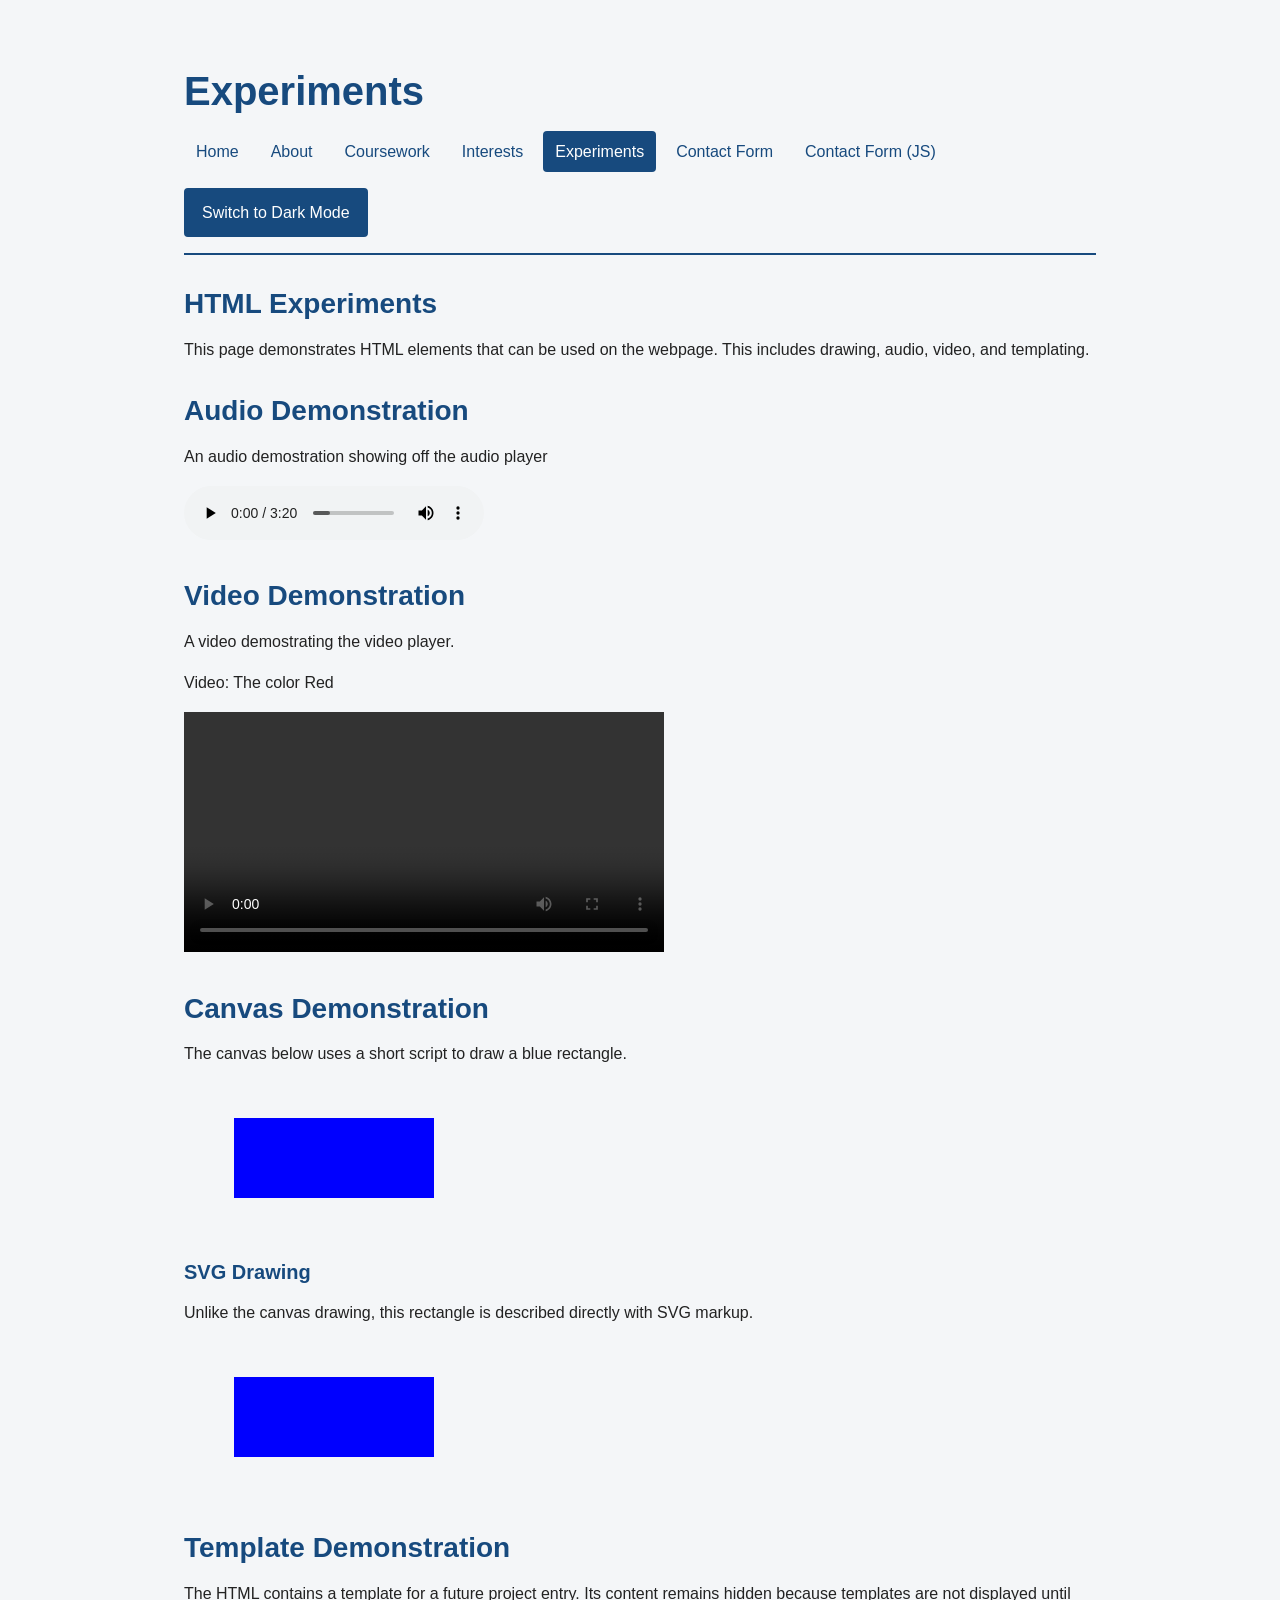
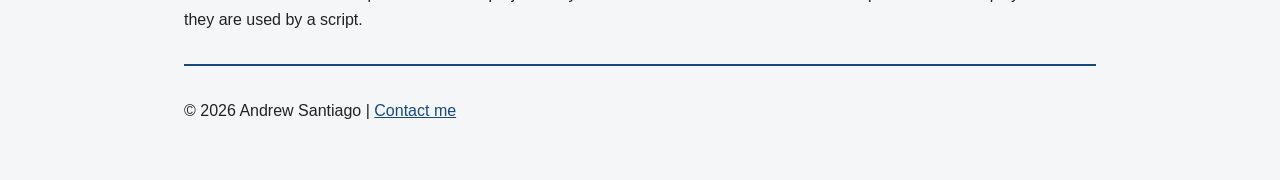
==== experiments.html @ f17ce15e "HW 5 File Set Up" ====
<!DOCTYPE html>
<html lang="en">
<head>
    <meta charset="UTF-8">
    <meta name="viewport" content="width=device-width, initial-scale=1.0">
    <meta name="description"
          content="HTML audio, video, canvas, and template demonstrations.">
    <title>HTML Experiments</title>
    <link rel="stylesheet" href="styles.css">
    <script src="theme.js" defer></script>
</head>
<body>
    <header>
        <h1>Experiments</h1>

        <nav aria-label="Main navigation">
            <a href="index.html" >Home</a>
            <a href="about.html" >About</a>
            <a href="work.html" >Coursework</a>
            <a href="interests.html" >Interests</a>
            <a href="experiments.html" aria-current="page">Experiments</a>
           <!-- <a href="contact.html">Contact</a> -->
            <a href="form-no-js.html">Contact Form</a>
            <a href="form-with-js.html">Contact Form (JS)</a>
        </nav>

        <button type="button" id="theme-toggle" hidden>
            Switch to Dark Mode
        </button>

    </header>

    <main>
        <section>
            <h2>HTML Experiments</h2>
            <p>
                This page demonstrates HTML elements that can be used on the webpage.
                This includes drawing, audio, video, and templating.

            </p>
        </section>

        <section>
            <h2>Audio Demonstration</h2>
            <p>An audio demostration showing off the audio player</p>

            <audio controls>
                <source src="media/Angel%20with%20a%20Shotgun.mp3" type="audio/mpeg">
                Your browser does not support the audio player.
                <a href="media/introduction.mp3">Download the recording</a>.
            </audio>
        </section>

        <section>
            <h2>Video Demonstration</h2>
            <p>A video demostrating the video player.</p>
            <p>Video: The color Red</p>

            <video controls width="480">
                <source src="media/Video%20Demo.mp4" type="video/mp4">
                <track src="media/portfolio-tour.vtt"
                       kind="captions"
                       srclang="en"
                       label="English"
                       default>
                Your browser does not support the video player.
                <a href="media/Video Demo.mp4">Download the video</a>.
            </video>
        </section>

        <section>
            <h2>Canvas Demonstration</h2>
            <p>
                The canvas below uses a short script to draw
                a blue rectangle.
            </p>

            <canvas id="drawing" width="300" height="150">
                A blue rectangle drawn on a canvas.
            </canvas>

            <noscript>
                <p>Enable JavaScript to display the canvas drawing.</p>
            </noscript>

            <h3>SVG Drawing</h3>
                <p>
                    Unlike the canvas drawing, this rectangle is described
                    directly with SVG markup.
                </p>

                <svg xmlns="http://www.w3.org/2000/svg"
                    width="300"
                    height="150"
                    viewBox="0 0 300 150"
                    role="img"
                    aria-labelledby="rectangle-title">
                    <title id="rectangle-title">A blue rectangle drawn with SVG</title>
                    <rect x="50" y="35" width="200" height="80" fill="blue"></rect>
                </svg>
        </section>

        <section>
            <h2>Template Demonstration</h2>
            <p>
                The HTML contains a template for a future project entry.
                Its content remains hidden because templates are not
                displayed until they are used by a script.
            </p>

            <template id="project-template">
                <article>
                    <h3>Project Title</h3>
                    <p>A description of the project and what I learned.</p>
                </article>
            </template>
        </section>
    </main>

    <footer>
        <p>&copy; 2026 Andrew Santiago | <a href="contact.html">Contact me</a></p>
    </footer>

    <script>
        const canvas = document.getElementById("drawing");
        const context = canvas.getContext("2d");
        context.fillStyle = "blue";
        context.fillRect(50, 35, 200, 80);
    </script>

    <hello-world></hello-world>

    <script>
        customElements.define("hello-world", class extends HTMLElement {
            connectedCallback() {
                console.log("Hello World!");
         }
        });
    </script>
</body>
</html>
---- styles.css ----
:root {
    --background-color: #f4f6f8;
    --text-color: #222222;
    --accent-color: #174a7e;
    --main-font: Arial, Helvetica, sans-serif;
    --content-width: 960px;

    --control-background: #ffffff;
    --control-text: #222222;
    --control-border: #666666;
}

/* Dark Theme */
:root[data-theme="dark"] {
    --background-color: #161b22;
    --text-color: #e6edf3;
    --accent-color: #83baf2;

    --control-background: #252d38;
    --control-text: #e6edf3;
    --control-border: #a0aab8;
}


* {
  box-sizing: border-box;
}

body {
  font-family: var(--main-font);
  color: var(--text-color);
  background-color: var(--background-color);
  font-size: 1rem;
  line-height: 1.6;
  max-width: var(--content-width);
  margin: 0 auto;
  padding: 1.5rem;
}

h1 {
  font-size: 2.5rem;
}

h2 {
  font-size: 1.75rem;
}

h3 {
  font-size: 1.25rem;
}

h1,
h2,
h3 {
  color: var(--accent-color);
  line-height: 1.2;
  margin-bottom: 1rem;
}

project-card {
  display: block;
}

/* Child combinator: targets the page's direct header and footer. */
body > header,
body > footer {
  padding: 1rem 0;
}

body > header {
  border-bottom: 2px solid var(--accent-color);
  margin-bottom: 2rem;
}

body > footer {
  border-top: 2px solid var(--accent-color);
  margin-top: 2rem;
}

nav {
  display: flex;
  flex-wrap: wrap;
  gap: 0.5rem;
}

/* Descendant combinator: targets links inside navigation. */
nav a {
  padding: 0.5em 0.75em;
  border-radius: 0.25rem;
  text-decoration: none;
}

a {
  color: var(--accent-color);
}

/* Attribute selector: highlights the current page's link. */
nav a[aria-current="page"] {
  background-color: var(--accent-color);
  color: white;
}

a:hover {
  text-decoration: underline;
}

nav a:hover {
  background-color: var(--accent-color);
  color: white;
}

a:focus,
input:focus,
textarea:focus,
button:focus,
audio:focus,
video:focus {
  outline: 3px solid var(--accent-color);
  outline-offset: 3px;
}

section,
article {
  margin-bottom: 2rem;
}

p,
ul {
  margin-bottom: 1rem;
}

img,
video,
canvas,
svg {
  max-width: 100%;
  height: auto;
}

audio {
  max-width: 100%;
}

fieldset {
  min-width: 0;
  margin: 0;
  padding: 1rem;
  border: 1px solid var(--accent-color);
}

input,
textarea,
button {
  font: inherit;
}

input,
textarea {
  width: 100%;
  padding: 0.5em;
  border: 1px solid #666666;
  border-radius: 0.25rem;
}

button {
  padding: 0.6em 1em;
  background-color: var(--accent-color);
  color: white;
  border: 2px solid var(--accent-color);
  border-radius: 0.25rem;
  cursor: pointer;
}

button:hover {
  background-color: var(--text-color);
}

@media (max-width: 600px) {
  body {
    padding: 1rem;
  }

  nav {
    flex-direction: column;
  }

  h1 {
    font-size: 2rem;
  }
}


/* Contact Form */

form {
    display: flex;
    flex-direction: column;
    gap: 1rem;
    max-width: 600px;
    width: 100%;
}

.form-group {
    display: flex;
    flex-direction: column;
    gap: 0.5rem;
}

.form-group input,
.form-group textarea {
    box-sizing: border-box;
    width: 100%;
    padding: 0.75rem;
    font: inherit;
    border: 2px solid #666;
    border-radius: 5px;
}

.form-group input:focus-visible,
.form-group textarea:focus-visible,
form button:focus-visible {
    outline: 3px solid #2563eb;
    outline-offset: 2px;
}

form button {
    padding: 0.75rem;
    font: inherit;
    cursor: pointer;
}


/* Form Validation */

/* Indicate required fields */
.form-group input:required,
.form-group textarea:required {
    border-width: 2px;
}

/* Invalid fields after user interaction */
.form-group input:user-invalid,
.form-group textarea:user-invalid {
    border-color: #c62828;
    background-color: #fff0f0;
}

/* Valid fields after user interaction */
.form-group input:user-valid,
.form-group textarea:user-valid {
    border-color: #2e7d32;
    background-color: #f0fff0;
}

/* Keep keyboard focus visible */
.form-group input:focus-visible,
.form-group textarea:focus-visible {
    outline: 3px solid #2563eb;
    outline-offset: 2px;
}


/* JavaScript Form Validation */

.field-error {
    color: #b42318;
    font-weight: bold;
}

#form-error-summary {
    border: 2px solid #b42318;
    background-color: #fff0f0;
    color: #822018;
    padding: 1rem;
    border-radius: 5px;
}

#form-error-summary h3 {
    color: #822018;
}

/* Character Counter */

#comments-info {
    font-weight: bold;
    margin-top: 0.5rem;
}

#comments-info.length-warning {
    color: #8a3600;
    background-color: #fff2d5;
    padding: 0.5rem;
    border-left: 4px solid #c26800;
}

/* Theme Colors for Form Controls */
input,
textarea {
    background-color: var(--control-background);
    color: var(--control-text);
    border-color: var(--control-border);
}


/* Theme Toggle Button */

#theme-toggle {
    margin-top: 1rem;
    padding: 0.6rem 1rem;
}

/* Dark theme button contrast */
:root[data-theme="dark"] button {
    color: #161b22;
}

:root[data-theme="dark"] button:hover {
    background-color: #b8d9fa;
    color: #161b22;
}

/* Dark theme validation colors */
:root[data-theme="dark"] .form-group :user-invalid {
    background-color: #42252a;
    color: #e6edf3;
    border-color: #ff8989;
}

:root[data-theme="dark"] .form-group :user-valid {
    background-color: #203b2d;
    color: #e6edf3;
    border-color: #85d0a0;
}

:root[data-theme="dark"] .field-error {
    color: #ffb4a8;
}

:root[data-theme="dark"] #form-error-summary {
    background-color: #42252a;
    color: #ffe1dc;
    border-color: #ff8989;
}

:root[data-theme="dark"] #form-error-summary h3 {
    color: #ffe1dc;
}
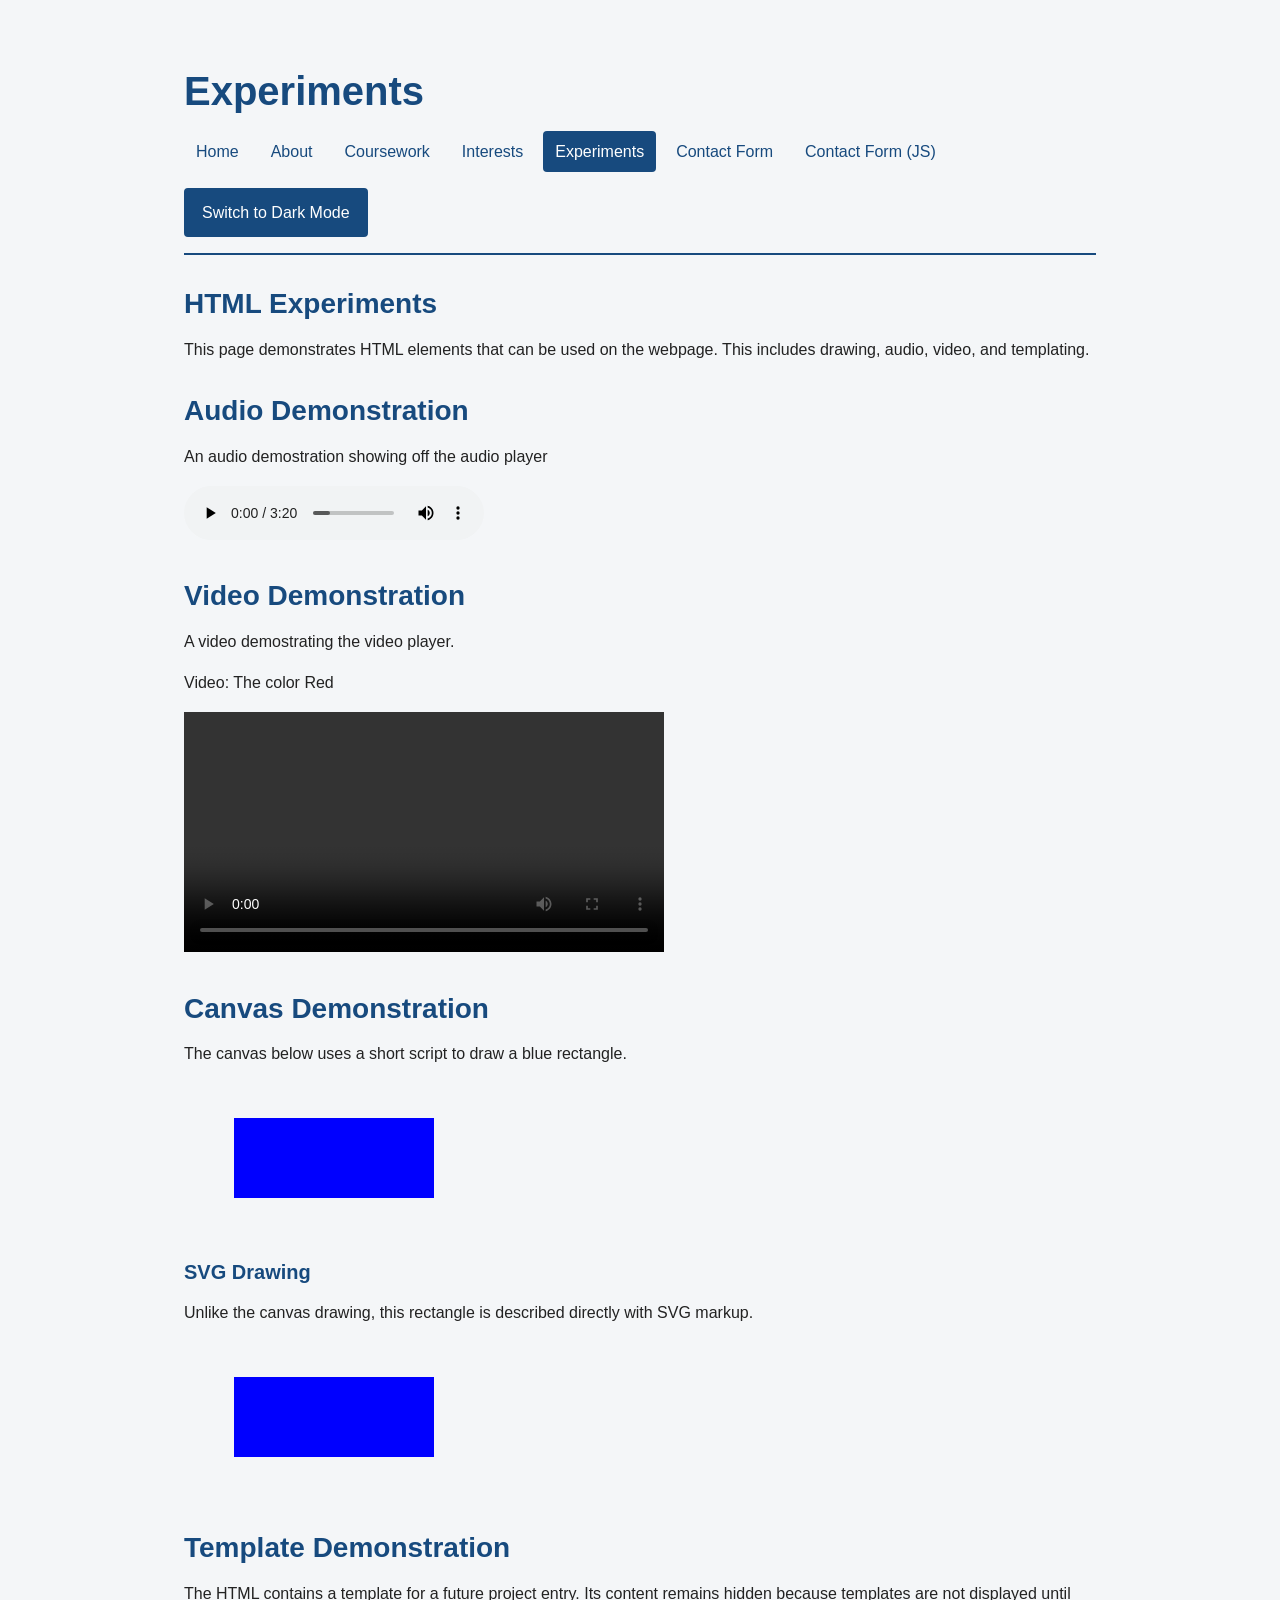
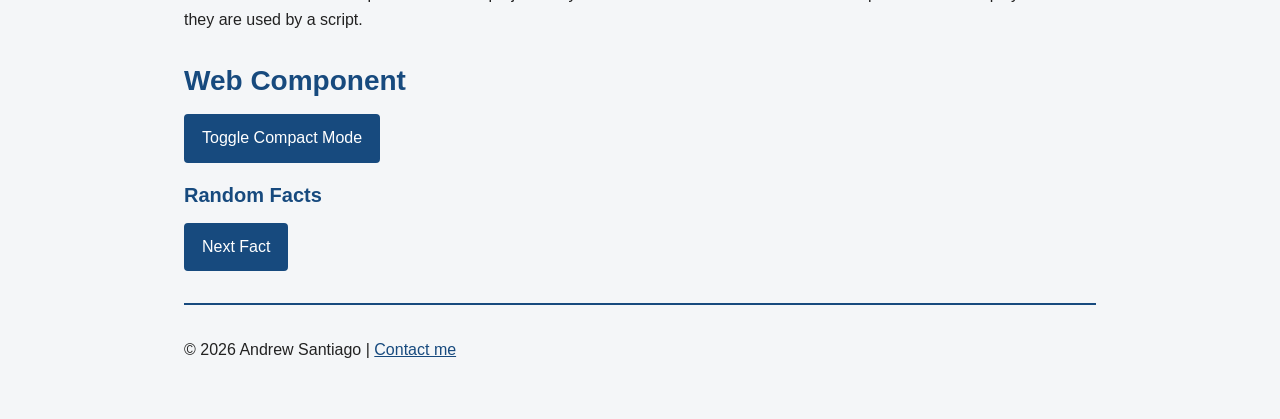
==== commit ff8e485e: "Updated for Steps 1-2.2" ====
--- a/experiments.html
+++ b/experiments.html
@@ -8,6 +8,7 @@
     <title>HTML Experiments</title>
     <link rel="stylesheet" href="styles.css">
     <script src="theme.js" defer></script>
+    <script src="fact-panel.js" defer></script>
 </head>
 <body>
     <header>
@@ -38,6 +39,7 @@
                 This includes drawing, audio, video, and templating.
 
             </p>
+            
         </section>
 
         <section>
@@ -115,7 +117,16 @@
                 </article>
             </template>
         </section>
-    </main>
+
+        <section>
+            <h2>Web Component</h2>
+                <button type="button" id="toggle-mode">
+                    Toggle Compact Mode
+                        </button>
+
+            <fact-panel></fact-panel>
+        </section>
+        </main>
 
     <footer>
         <p>&copy; 2026 Andrew Santiago | <a href="contact.html">Contact me</a></p>
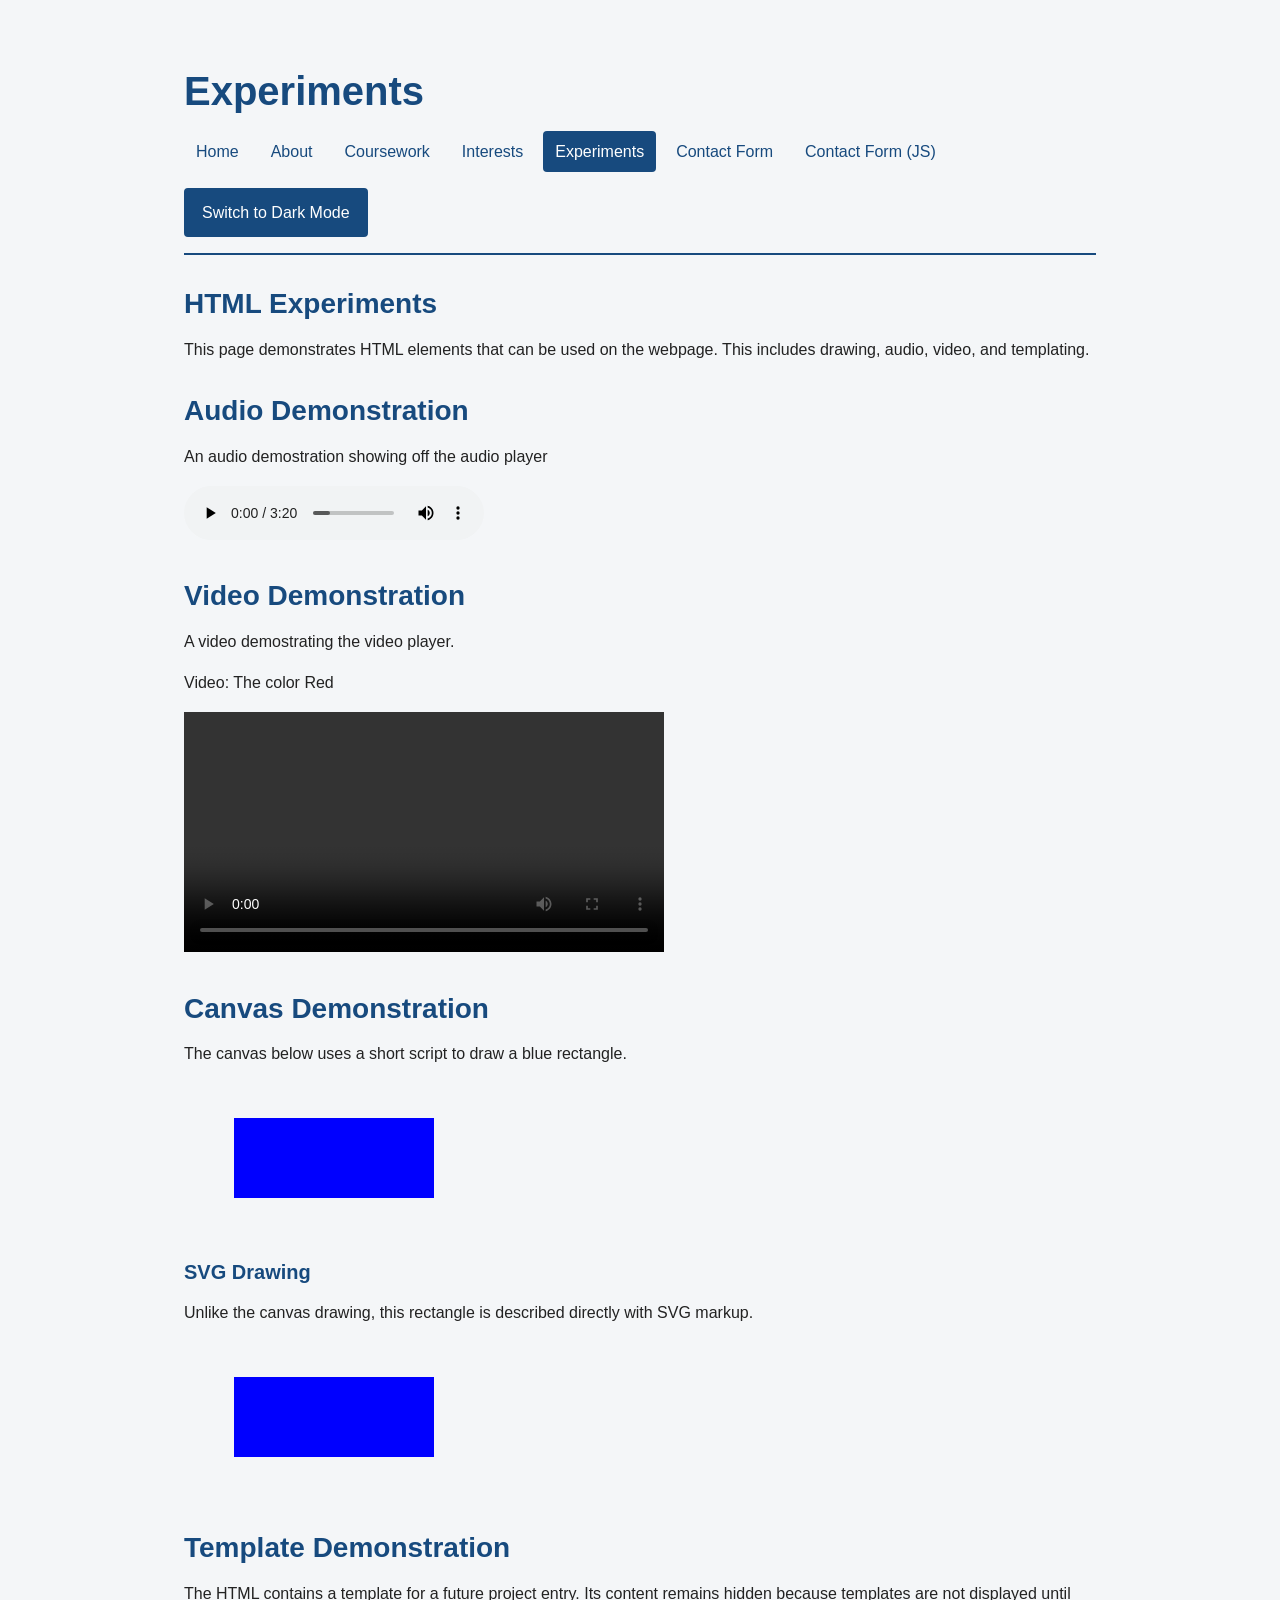
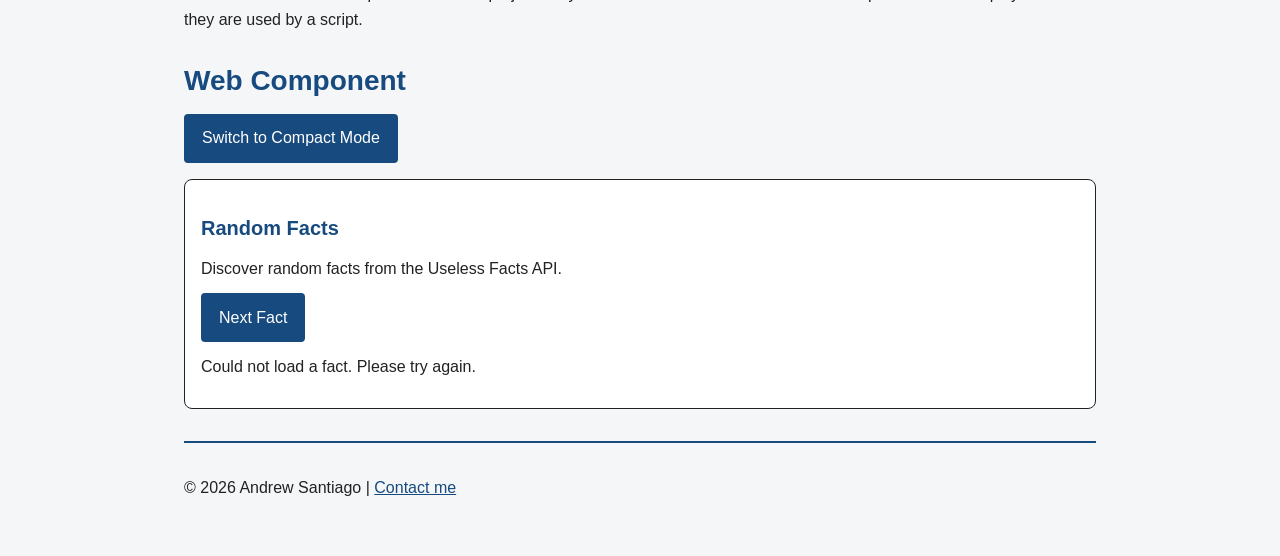
==== commit a5422490: "Updated files for Parts 3 and 4" ====
--- a/experiments.html
+++ b/experiments.html
@@ -120,13 +120,18 @@
 
         <section>
             <h2>Web Component</h2>
-                <button type="button" id="toggle-mode">
-                    Toggle Compact Mode
-                        </button>
+
+                <button type="button" id="toggle-mode" hidden>
+                    Switch to Compact Mode
+                </button>
 
             <fact-panel></fact-panel>
+
+            <noscript>
+                <p>Enable JavaScript to load random facts.</p>
+            </noscript>
         </section>
-        </main>
+    </main>
 
     <footer>
         <p>&copy; 2026 Andrew Santiago | <a href="contact.html">Contact me</a></p>
--- a/styles.css
+++ b/styles.css
@@ -345,3 +345,31 @@
 :root[data-theme="dark"] #form-error-summary h3 {
     color: #ffe1dc;
 }
+
+fact-panel {
+    --panel-background: var(--control-background, white);
+    --panel-text: var(--text-color, black);
+
+    display: block;
+    padding: 1rem;
+    margin-top: 1rem;
+    border: 1px solid currentColor;
+    border-radius: 8px;
+
+    background-color: var(--panel-background, white);
+    color: var(--panel-text, black);
+}
+
+fact-panel p {
+    margin: 0.75rem 0;
+}
+
+fact-panel [hidden] {
+    display: none;
+}
+
+fact-panel button:focus-visible,
+#toggle-mode:focus-visible {
+    outline: 3px solid var(--accent-color);
+    outline-offset: 4px;
+}
